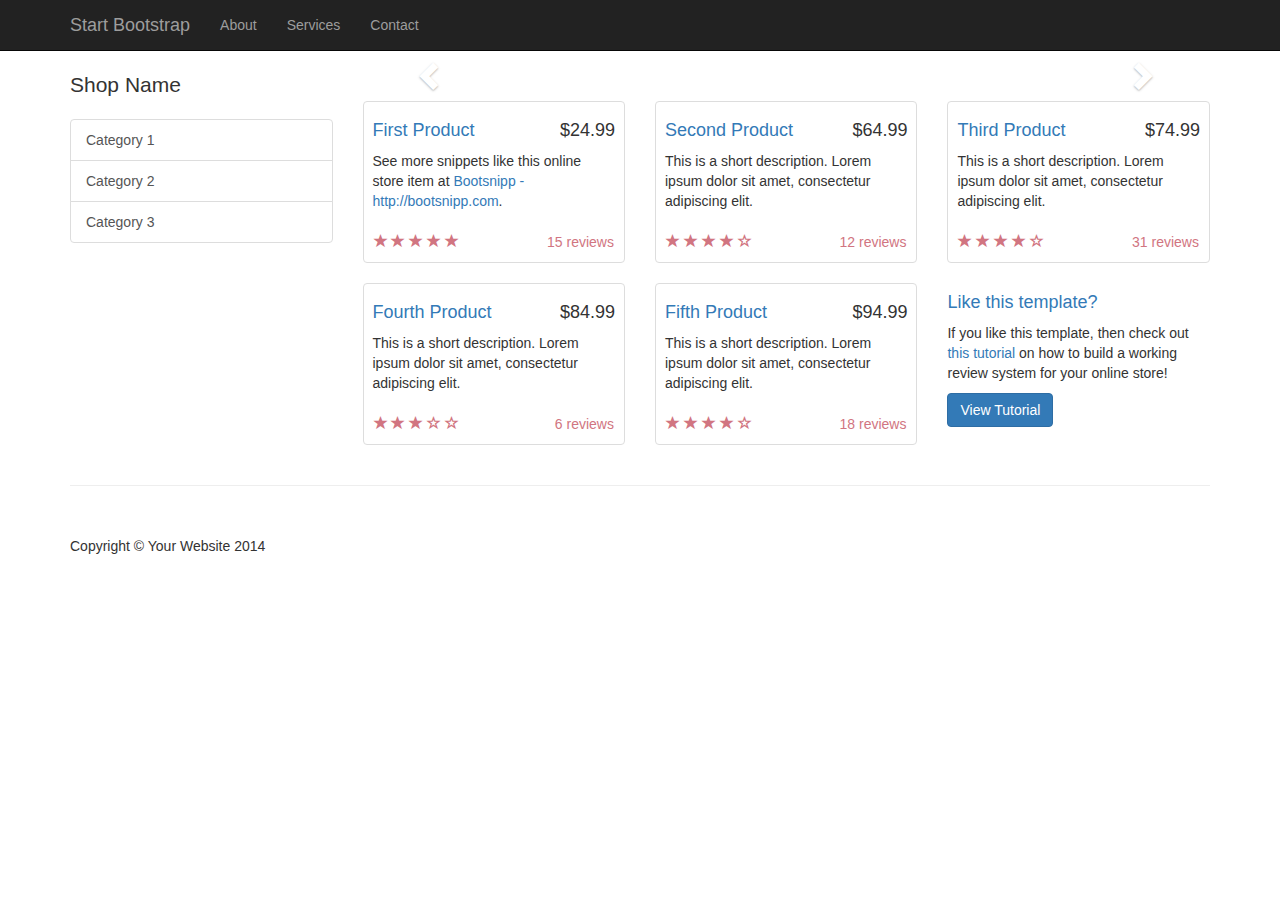
==== index.html @ 3513da08 "¡hola mundo!" ====
<!DOCTYPE html>
<html lang="en">

<head>

    <meta charset="utf-8">
    <meta http-equiv="X-UA-Compatible" content="IE=edge">
    <meta name="viewport" content="width=device-width, initial-scale=1">
    <meta name="description" content="">
    <meta name="author" content="">

    <title>Shop Homepage - Start Bootstrap Template</title>

    <!-- Bootstrap Core CSS -->
    <link href="css/bootstrap.min.css" rel="stylesheet">

    <!-- Custom CSS -->
    <link href="css/shop-homepage.css" rel="stylesheet">

    <!-- HTML5 Shim and Respond.js IE8 support of HTML5 elements and media queries -->
    <!-- WARNING: Respond.js doesn't work if you view the page via file:// -->
    <!--[if lt IE 9]>
        <script src="https://oss.maxcdn.com/libs/html5shiv/3.7.0/html5shiv.js"></script>
        <script src="https://oss.maxcdn.com/libs/respond.js/1.4.2/respond.min.js"></script>
    <![endif]-->

</head>

<body>

    <!-- Navigation -->
    <nav class="navbar navbar-inverse navbar-fixed-top" role="navigation">
        <div class="container">
            <!-- Brand and toggle get grouped for better mobile display -->
            <div class="navbar-header">
                <button type="button" class="navbar-toggle" data-toggle="collapse" data-target="#bs-example-navbar-collapse-1">
                    <span class="sr-only">Toggle navigation</span>
                    <span class="icon-bar"></span>
                    <span class="icon-bar"></span>
                    <span class="icon-bar"></span>
                </button>
                <a class="navbar-brand" href="#">Start Bootstrap</a>
            </div>
            <!-- Collect the nav links, forms, and other content for toggling -->
            <div class="collapse navbar-collapse" id="bs-example-navbar-collapse-1">
                <ul class="nav navbar-nav">
                    <li>
                        <a href="#">About</a>
                    </li>
                    <li>
                        <a href="#">Services</a>
                    </li>
                    <li>
                        <a href="#">Contact</a>
                    </li>
                </ul>
            </div>
            <!-- /.navbar-collapse -->
        </div>
        <!-- /.container -->
    </nav>

    <!-- Page Content -->
    <div class="container">

        <div class="row">

            <div class="col-md-3">
                <p class="lead">Shop Name</p>
                <div class="list-group">
                    <a href="#" class="list-group-item">Category 1</a>
                    <a href="#" class="list-group-item">Category 2</a>
                    <a href="#" class="list-group-item">Category 3</a>
                </div>
            </div>

            <div class="col-md-9">

                <div class="row carousel-holder">

                    <div class="col-md-12">
                        <div id="carousel-example-generic" class="carousel slide" data-ride="carousel">
                            <ol class="carousel-indicators">
                                <li data-target="#carousel-example-generic" data-slide-to="0" class="active"></li>
                                <li data-target="#carousel-example-generic" data-slide-to="1"></li>
                                <li data-target="#carousel-example-generic" data-slide-to="2"></li>
                            </ol>
                            <div class="carousel-inner">
                                <div class="item active">
                                    <img class="slide-image" src="http://placehold.it/800x300" alt="">
                                </div>
                                <div class="item">
                                    <img class="slide-image" src="http://placehold.it/800x300" alt="">
                                </div>
                                <div class="item">
                                    <img class="slide-image" src="http://placehold.it/800x300" alt="">
                                </div>
                            </div>
                            <a class="left carousel-control" href="#carousel-example-generic" data-slide="prev">
                                <span class="glyphicon glyphicon-chevron-left"></span>
                            </a>
                            <a class="right carousel-control" href="#carousel-example-generic" data-slide="next">
                                <span class="glyphicon glyphicon-chevron-right"></span>
                            </a>
                        </div>
                    </div>

                </div>

                <div class="row">

                    <div class="col-sm-4 col-lg-4 col-md-4">
                        <div class="thumbnail">
                            <img src="http://placehold.it/320x150" alt="">
                            <div class="caption">
                                <h4 class="pull-right">$24.99</h4>
                                <h4><a href="#">First Product</a>
                                </h4>
                                <p>See more snippets like this online store item at <a target="_blank" href="http://www.bootsnipp.com">Bootsnipp - http://bootsnipp.com</a>.</p>
                            </div>
                            <div class="ratings">
                                <p class="pull-right">15 reviews</p>
                                <p>
                                    <span class="glyphicon glyphicon-star"></span>
                                    <span class="glyphicon glyphicon-star"></span>
                                    <span class="glyphicon glyphicon-star"></span>
                                    <span class="glyphicon glyphicon-star"></span>
                                    <span class="glyphicon glyphicon-star"></span>
                                </p>
                            </div>
                        </div>
                    </div>

                    <div class="col-sm-4 col-lg-4 col-md-4">
                        <div class="thumbnail">
                            <img src="http://placehold.it/320x150" alt="">
                            <div class="caption">
                                <h4 class="pull-right">$64.99</h4>
                                <h4><a href="#">Second Product</a>
                                </h4>
                                <p>This is a short description. Lorem ipsum dolor sit amet, consectetur adipiscing elit.</p>
                            </div>
                            <div class="ratings">
                                <p class="pull-right">12 reviews</p>
                                <p>
                                    <span class="glyphicon glyphicon-star"></span>
                                    <span class="glyphicon glyphicon-star"></span>
                                    <span class="glyphicon glyphicon-star"></span>
                                    <span class="glyphicon glyphicon-star"></span>
                                    <span class="glyphicon glyphicon-star-empty"></span>
                                </p>
                            </div>
                        </div>
                    </div>

                    <div class="col-sm-4 col-lg-4 col-md-4">
                        <div class="thumbnail">
                            <img src="http://placehold.it/320x150" alt="">
                            <div class="caption">
                                <h4 class="pull-right">$74.99</h4>
                                <h4><a href="#">Third Product</a>
                                </h4>
                                <p>This is a short description. Lorem ipsum dolor sit amet, consectetur adipiscing elit.</p>
                            </div>
                            <div class="ratings">
                                <p class="pull-right">31 reviews</p>
                                <p>
                                    <span class="glyphicon glyphicon-star"></span>
                                    <span class="glyphicon glyphicon-star"></span>
                                    <span class="glyphicon glyphicon-star"></span>
                                    <span class="glyphicon glyphicon-star"></span>
                                    <span class="glyphicon glyphicon-star-empty"></span>
                                </p>
                            </div>
                        </div>
                    </div>

                    <div class="col-sm-4 col-lg-4 col-md-4">
                        <div class="thumbnail">
                            <img src="http://placehold.it/320x150" alt="">
                            <div class="caption">
                                <h4 class="pull-right">$84.99</h4>
                                <h4><a href="#">Fourth Product</a>
                                </h4>
                                <p>This is a short description. Lorem ipsum dolor sit amet, consectetur adipiscing elit.</p>
                            </div>
                            <div class="ratings">
                                <p class="pull-right">6 reviews</p>
                                <p>
                                    <span class="glyphicon glyphicon-star"></span>
                                    <span class="glyphicon glyphicon-star"></span>
                                    <span class="glyphicon glyphicon-star"></span>
                                    <span class="glyphicon glyphicon-star-empty"></span>
                                    <span class="glyphicon glyphicon-star-empty"></span>
                                </p>
                            </div>
                        </div>
                    </div>

                    <div class="col-sm-4 col-lg-4 col-md-4">
                        <div class="thumbnail">
                            <img src="http://placehold.it/320x150" alt="">
                            <div class="caption">
                                <h4 class="pull-right">$94.99</h4>
                                <h4><a href="#">Fifth Product</a>
                                </h4>
                                <p>This is a short description. Lorem ipsum dolor sit amet, consectetur adipiscing elit.</p>
                            </div>
                            <div class="ratings">
                                <p class="pull-right">18 reviews</p>
                                <p>
                                    <span class="glyphicon glyphicon-star"></span>
                                    <span class="glyphicon glyphicon-star"></span>
                                    <span class="glyphicon glyphicon-star"></span>
                                    <span class="glyphicon glyphicon-star"></span>
                                    <span class="glyphicon glyphicon-star-empty"></span>
                                </p>
                            </div>
                        </div>
                    </div>

                    <div class="col-sm-4 col-lg-4 col-md-4">
                        <h4><a href="#">Like this template?</a>
                        </h4>
                        <p>If you like this template, then check out <a target="_blank" href="http://maxoffsky.com/code-blog/laravel-shop-tutorial-1-building-a-review-system/">this tutorial</a> on how to build a working review system for your online store!</p>
                        <a class="btn btn-primary" target="_blank" href="http://maxoffsky.com/code-blog/laravel-shop-tutorial-1-building-a-review-system/">View Tutorial</a>
                    </div>

                </div>

            </div>

        </div>

    </div>
    <!-- /.container -->

    <div class="container">

        <hr>

        <!-- Footer -->
        <footer>
            <div class="row">
                <div class="col-lg-12">
                    <p>Copyright &copy; Your Website 2014</p>
                </div>
            </div>
        </footer>

    </div>
    <!-- /.container -->

    <!-- jQuery -->
    <script src="js/jquery.js"></script>

    <!-- Bootstrap Core JavaScript -->
    <script src="js/bootstrap.min.js"></script>

</body>

</html>
---- css/shop-homepage.css ----
/*!
 * Start Bootstrap - Shop Homepage (http://startbootstrap.com/)
 * Copyright 2013-2016 Start Bootstrap
 * Licensed under MIT (https://github.com/BlackrockDigital/startbootstrap/blob/gh-pages/LICENSE)
 */

body {
    padding-top: 70px; /* Required padding for .navbar-fixed-top. Remove if using .navbar-static-top. Change if height of navigation changes. */
}

.slide-image {
    width: 100%;
}

.carousel-holder {
    margin-bottom: 30px;
}

.carousel-control,
.item {
    border-radius: 4px;
}

.caption {
    height: 130px;
    overflow: hidden;
}

.caption h4 {
    white-space: nowrap;
}

.thumbnail img {
    width: 100%;
}

.ratings {
    padding-right: 10px;
    padding-left: 10px;
    color: #d17581;
}

.thumbnail {
    padding: 0;
}

.thumbnail .caption-full {
    padding: 9px;
    color: #333;
}

footer {
    margin: 50px 0;
}
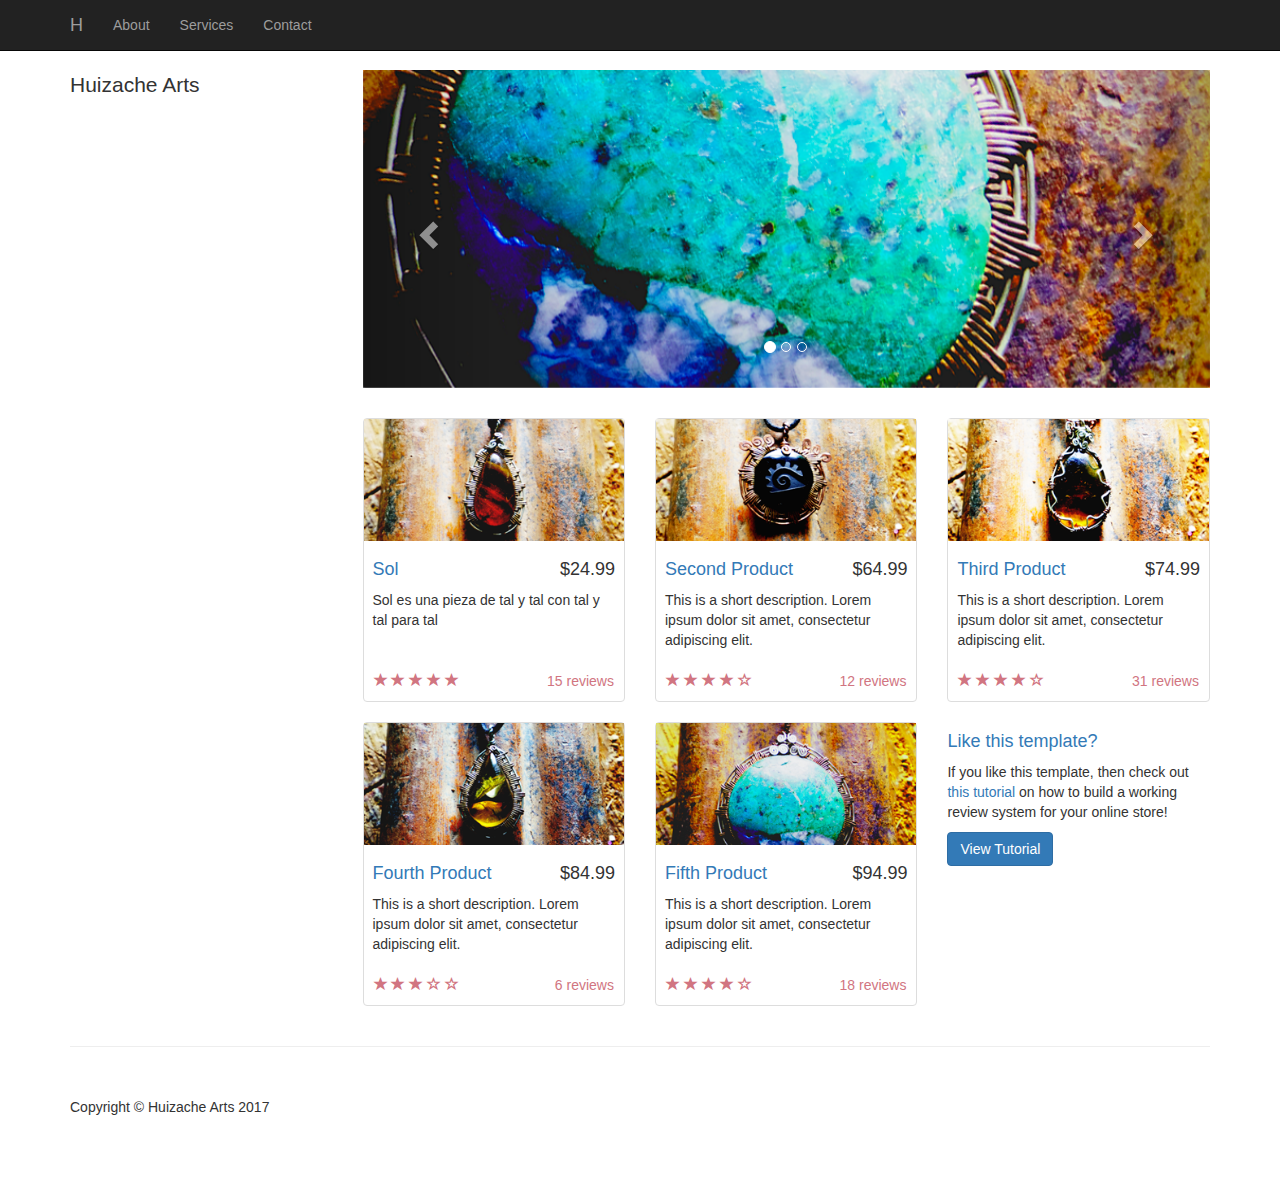
==== commit 2d9f8969: "el juan ( ." ====
--- a/index.html
+++ b/index.html
@@ -9,7 +9,7 @@
     <meta name="description" content="">
     <meta name="author" content="">
 
-    <title>Shop Homepage - Start Bootstrap Template</title>
+    <title>Huizache Arts</title>
 
     <!-- Bootstrap Core CSS -->
     <link href="css/bootstrap.min.css" rel="stylesheet">
@@ -39,7 +39,7 @@
                     <span class="icon-bar"></span>
                     <span class="icon-bar"></span>
                 </button>
-                <a class="navbar-brand" href="#">Start Bootstrap</a>
+                <a class="navbar-brand" href="#">H</a>
             </div>
             <!-- Collect the nav links, forms, and other content for toggling -->
             <div class="collapse navbar-collapse" id="bs-example-navbar-collapse-1">
@@ -66,12 +66,14 @@
         <div class="row">
 
             <div class="col-md-3">
-                <p class="lead">Shop Name</p>
+                <p class="lead">Huizache Arts</p>
+                <!--
                 <div class="list-group">
                     <a href="#" class="list-group-item">Category 1</a>
                     <a href="#" class="list-group-item">Category 2</a>
                     <a href="#" class="list-group-item">Category 3</a>
-                </div>
+                </div>-->
+
             </div>
 
             <div class="col-md-9">
@@ -87,13 +89,13 @@
                             </ol>
                             <div class="carousel-inner">
                                 <div class="item active">
-                                    <img class="slide-image" src="http://placehold.it/800x300" alt="">
+                                    <img class="slide-image" src="img/01_circazul.png" alt="">
                                 </div>
                                 <div class="item">
-                                    <img class="slide-image" src="http://placehold.it/800x300" alt="">
+                                    <img class="slide-image" src="img/02_amarillo.png" alt="">
                                 </div>
                                 <div class="item">
-                                    <img class="slide-image" src="http://placehold.it/800x300" alt="">
+                                    <img class="slide-image" src="img/03_solnoir.png" alt="">
                                 </div>
                             </div>
                             <a class="left carousel-control" href="#carousel-example-generic" data-slide="prev">
@@ -111,12 +113,12 @@
 
                     <div class="col-sm-4 col-lg-4 col-md-4">
                         <div class="thumbnail">
-                            <img src="http://placehold.it/320x150" alt="">
+                            <img src="img/_04_ambar.png" alt="">
                             <div class="caption">
                                 <h4 class="pull-right">$24.99</h4>
-                                <h4><a href="#">First Product</a>
-                                </h4>
-                                <p>See more snippets like this online store item at <a target="_blank" href="http://www.bootsnipp.com">Bootsnipp - http://bootsnipp.com</a>.</p>
+                                <h4><a href="#">Sol</a>
+                                </h4>
+                                <p>Sol es una pieza de tal y tal con tal y tal para tal </p>
                             </div>
                             <div class="ratings">
                                 <p class="pull-right">15 reviews</p>
@@ -133,7 +135,7 @@
 
                     <div class="col-sm-4 col-lg-4 col-md-4">
                         <div class="thumbnail">
-                            <img src="http://placehold.it/320x150" alt="">
+                            <img src="img/_06_paz.png" alt="">
                             <div class="caption">
                                 <h4 class="pull-right">$64.99</h4>
                                 <h4><a href="#">Second Product</a>
@@ -155,7 +157,7 @@
 
                     <div class="col-sm-4 col-lg-4 col-md-4">
                         <div class="thumbnail">
-                            <img src="http://placehold.it/320x150" alt="">
+                            <img src="img/_05_quebeleza.png" alt="">
                             <div class="caption">
                                 <h4 class="pull-right">$74.99</h4>
                                 <h4><a href="#">Third Product</a>
@@ -177,7 +179,7 @@
 
                     <div class="col-sm-4 col-lg-4 col-md-4">
                         <div class="thumbnail">
-                            <img src="http://placehold.it/320x150" alt="">
+                            <img src="img/_03_amarillo.png" alt="">
                             <div class="caption">
                                 <h4 class="pull-right">$84.99</h4>
                                 <h4><a href="#">Fourth Product</a>
@@ -199,7 +201,7 @@
 
                     <div class="col-sm-4 col-lg-4 col-md-4">
                         <div class="thumbnail">
-                            <img src="http://placehold.it/320x150" alt="">
+                            <img src="img/_02_circazul.png" alt="">
                             <div class="caption">
                                 <h4 class="pull-right">$94.99</h4>
                                 <h4><a href="#">Fifth Product</a>
@@ -243,7 +245,7 @@
         <footer>
             <div class="row">
                 <div class="col-lg-12">
-                    <p>Copyright &copy; Your Website 2014</p>
+                    <p>Copyright &copy; Huizache Arts 2017</p>
                 </div>
             </div>
         </footer>
--- a/css/shop-homepage.css
+++ b/css/shop-homepage.css
@@ -4,8 +4,11 @@
  * Licensed under MIT (https://github.com/BlackrockDigital/startbootstrap/blob/gh-pages/LICENSE)
  */
 
+
+
 body {
     padding-top: 70px; /* Required padding for .navbar-fixed-top. Remove if using .navbar-static-top. Change if height of navigation changes. */
+    font-family: Tahoma, Geneva, sans-serif;
 }
 
 .slide-image {
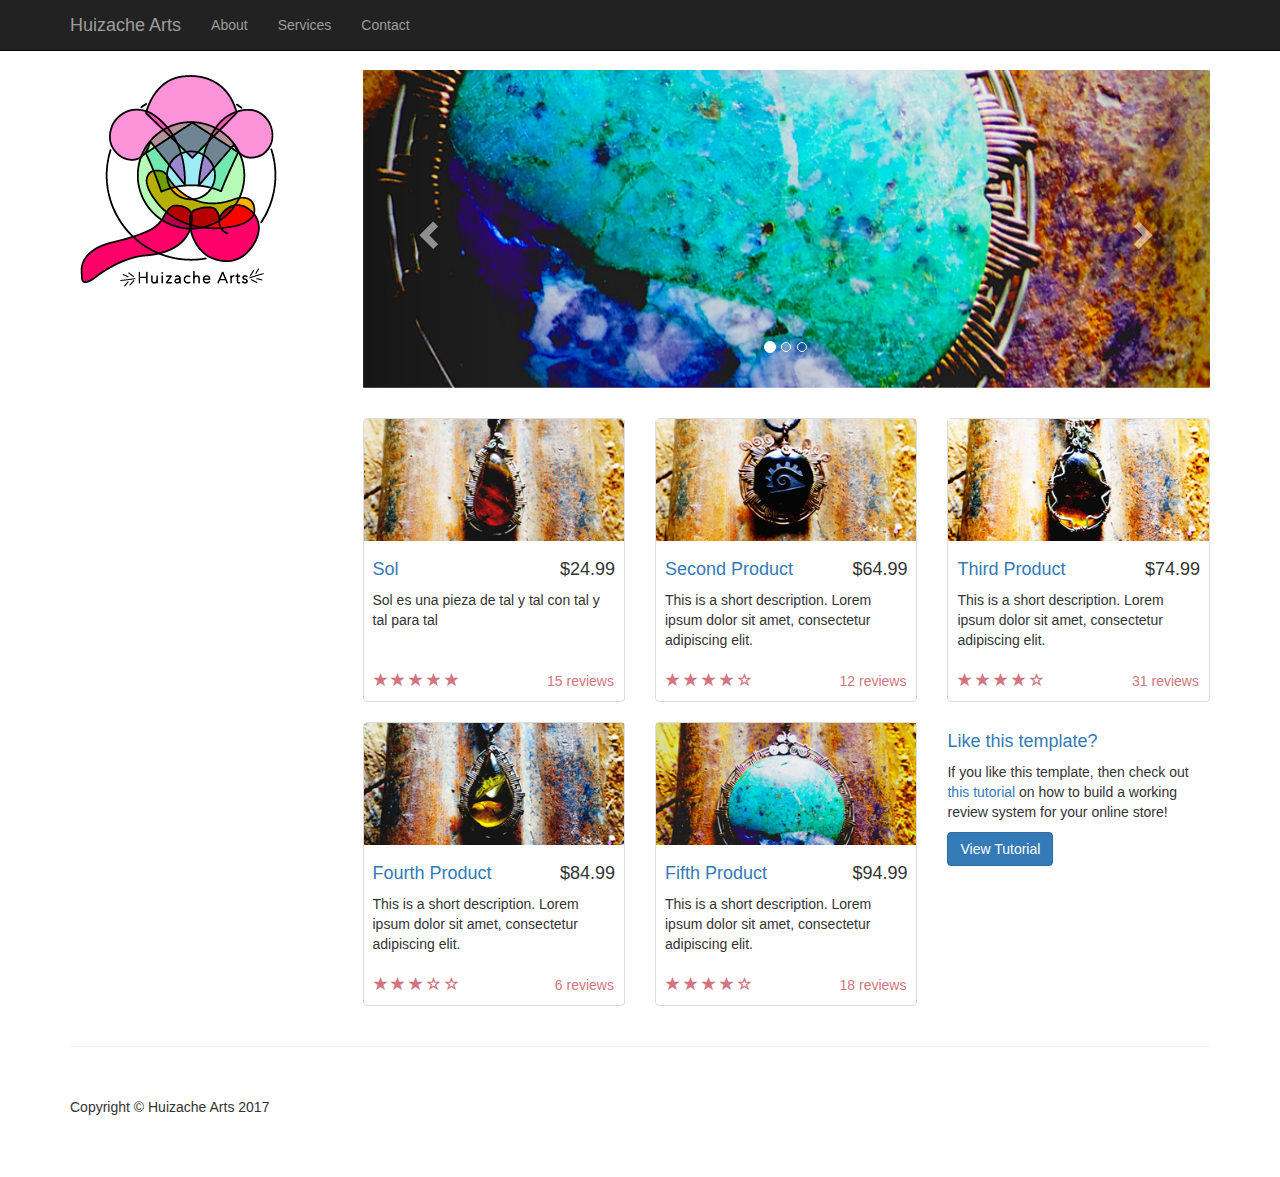
==== commit 276dcd29: "va el logo, etc" ====
--- a/index.html
+++ b/index.html
@@ -39,7 +39,7 @@
                     <span class="icon-bar"></span>
                     <span class="icon-bar"></span>
                 </button>
-                <a class="navbar-brand" href="#">H</a>
+                <a class="navbar-brand" href="#">Huizache Arts</a>
             </div>
             <!-- Collect the nav links, forms, and other content for toggling -->
             <div class="collapse navbar-collapse" id="bs-example-navbar-collapse-1">
@@ -66,14 +66,15 @@
         <div class="row">
 
             <div class="col-md-3">
-                <p class="lead">Huizache Arts</p>
+                <p class="lead">
+                <img src="img/logo-01-01.png" width="220px">
                 <!--
                 <div class="list-group">
                     <a href="#" class="list-group-item">Category 1</a>
                     <a href="#" class="list-group-item">Category 2</a>
                     <a href="#" class="list-group-item">Category 3</a>
                 </div>-->
-
+</p>
             </div>
 
             <div class="col-md-9">
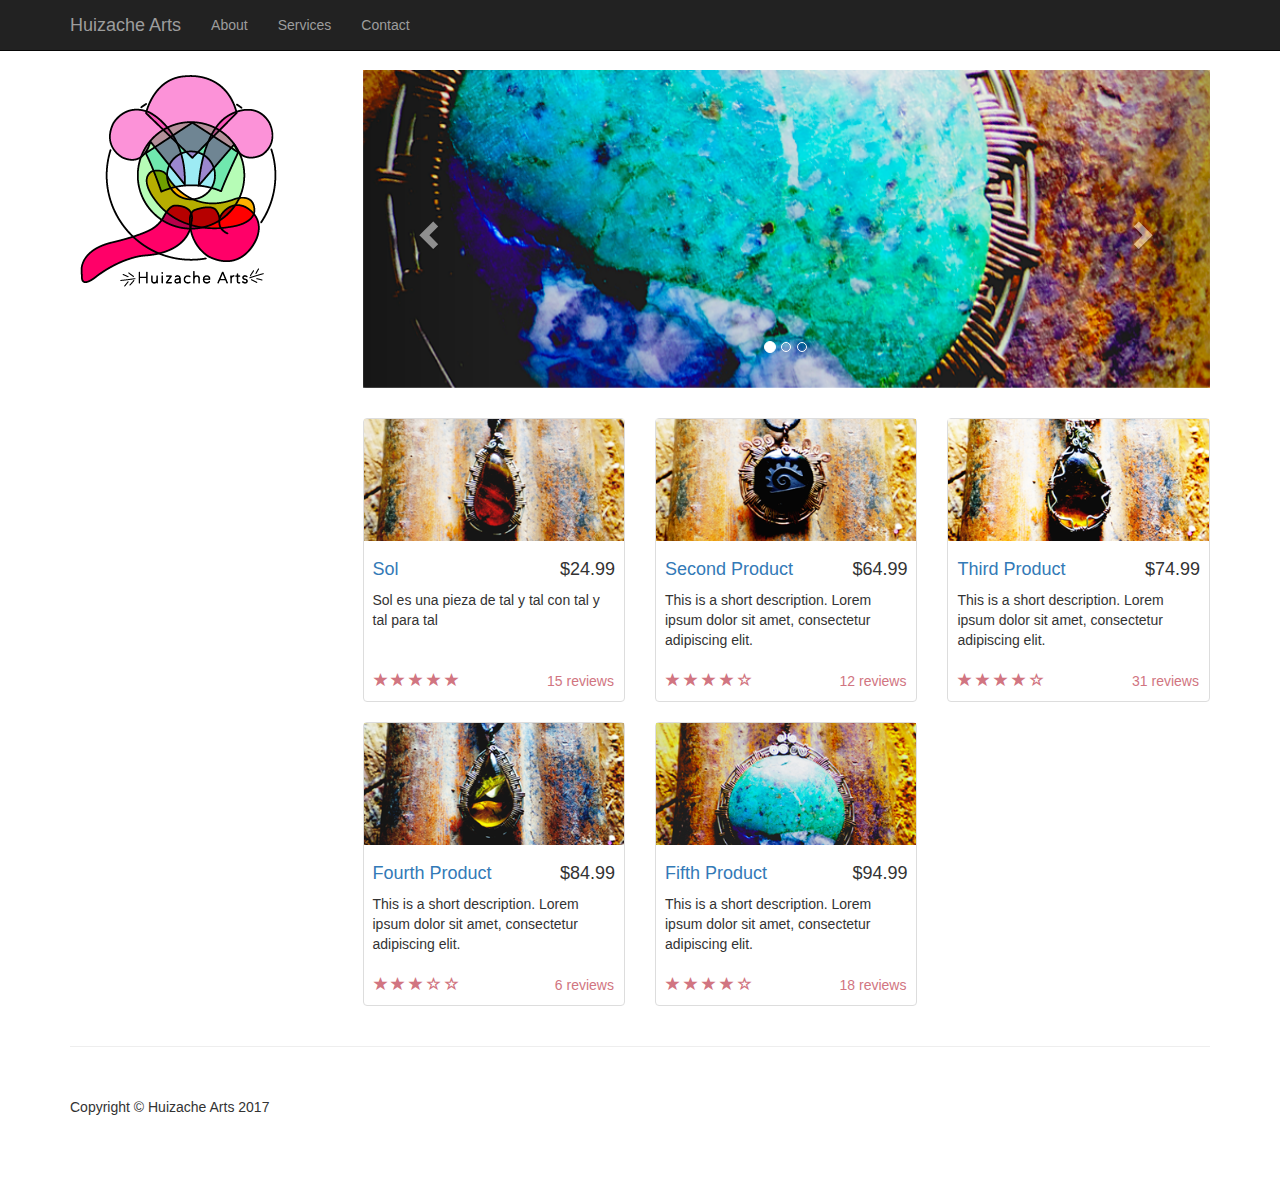
==== commit 19b18c5d: "cambios_img" ====
--- a/index.html
+++ b/index.html
@@ -114,7 +114,7 @@
 
                     <div class="col-sm-4 col-lg-4 col-md-4">
                         <div class="thumbnail">
-                            <img src="img/_04_ambar.png" alt="">
+                            <img src="img/04_ambar.png" alt="">
                             <div class="caption">
                                 <h4 class="pull-right">$24.99</h4>
                                 <h4><a href="#">Sol</a>
@@ -136,7 +136,7 @@
 
                     <div class="col-sm-4 col-lg-4 col-md-4">
                         <div class="thumbnail">
-                            <img src="img/_06_paz.png" alt="">
+                            <img src="img/06_paz.png" alt="">
                             <div class="caption">
                                 <h4 class="pull-right">$64.99</h4>
                                 <h4><a href="#">Second Product</a>
@@ -158,7 +158,7 @@
 
                     <div class="col-sm-4 col-lg-4 col-md-4">
                         <div class="thumbnail">
-                            <img src="img/_05_quebeleza.png" alt="">
+                            <img src="img/05_quebeleza.png" alt="">
                             <div class="caption">
                                 <h4 class="pull-right">$74.99</h4>
                                 <h4><a href="#">Third Product</a>
@@ -180,7 +180,7 @@
 
                     <div class="col-sm-4 col-lg-4 col-md-4">
                         <div class="thumbnail">
-                            <img src="img/_03_amarillo.png" alt="">
+                            <img src="img/03_amarillo.png" alt="">
                             <div class="caption">
                                 <h4 class="pull-right">$84.99</h4>
                                 <h4><a href="#">Fourth Product</a>
@@ -202,7 +202,7 @@
 
                     <div class="col-sm-4 col-lg-4 col-md-4">
                         <div class="thumbnail">
-                            <img src="img/_02_circazul.png" alt="">
+                            <img src="img/02_circazul.png" alt="">
                             <div class="caption">
                                 <h4 class="pull-right">$94.99</h4>
                                 <h4><a href="#">Fifth Product</a>
@@ -221,14 +221,14 @@
                             </div>
                         </div>
                     </div>
-
+<!--
                     <div class="col-sm-4 col-lg-4 col-md-4">
                         <h4><a href="#">Like this template?</a>
                         </h4>
                         <p>If you like this template, then check out <a target="_blank" href="http://maxoffsky.com/code-blog/laravel-shop-tutorial-1-building-a-review-system/">this tutorial</a> on how to build a working review system for your online store!</p>
                         <a class="btn btn-primary" target="_blank" href="http://maxoffsky.com/code-blog/laravel-shop-tutorial-1-building-a-review-system/">View Tutorial</a>
                     </div>
-
+-->
                 </div>
 
             </div>
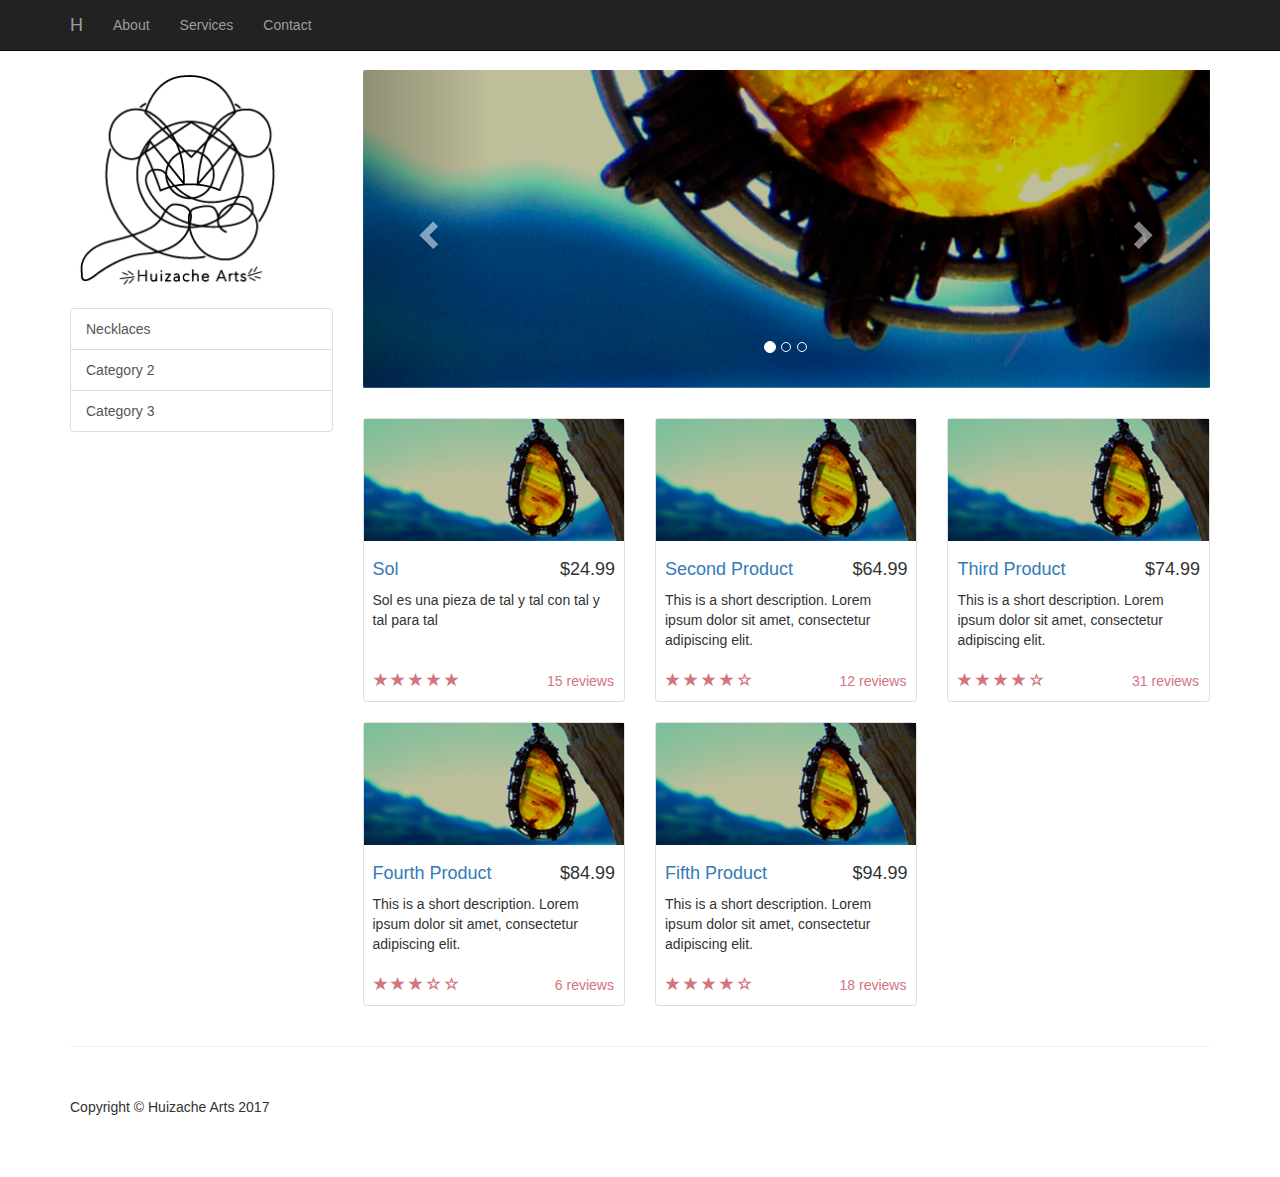
==== commit 44bde224: "venga ( ." ====
--- a/index.html
+++ b/index.html
@@ -39,7 +39,7 @@
                     <span class="icon-bar"></span>
                     <span class="icon-bar"></span>
                 </button>
-                <a class="navbar-brand" href="#">Huizache Arts</a>
+                <a class="navbar-brand" href="#">H</a>
             </div>
             <!-- Collect the nav links, forms, and other content for toggling -->
             <div class="collapse navbar-collapse" id="bs-example-navbar-collapse-1">
@@ -67,13 +67,12 @@
 
             <div class="col-md-3">
                 <p class="lead">
-                <img src="img/logo-01-01.png" width="220px">
-                <!--
+                <img src="img/logo_bn_01-01.png" width="218px">
                 <div class="list-group">
-                    <a href="#" class="list-group-item">Category 1</a>
+                    <a href="#" class="list-group-item">Necklaces</a>
                     <a href="#" class="list-group-item">Category 2</a>
                     <a href="#" class="list-group-item">Category 3</a>
-                </div>-->
+                </div>
 </p>
             </div>
 
@@ -90,13 +89,13 @@
                             </ol>
                             <div class="carousel-inner">
                                 <div class="item active">
-                                    <img class="slide-image" src="img/01_circazul.png" alt="">
+                                    <img class="slide-image" src="img/grande_01.png" alt="">
                                 </div>
                                 <div class="item">
-                                    <img class="slide-image" src="img/02_amarillo.png" alt="">
+                                    <img class="slide-image" src="img/grande_02.png" alt="">
                                 </div>
                                 <div class="item">
-                                    <img class="slide-image" src="img/03_solnoir.png" alt="">
+                                    <img class="slide-image" src="img/grande_03.png" alt="">
                                 </div>
                             </div>
                             <a class="left carousel-control" href="#carousel-example-generic" data-slide="prev">
@@ -114,7 +113,7 @@
 
                     <div class="col-sm-4 col-lg-4 col-md-4">
                         <div class="thumbnail">
-                            <img src="img/04_ambar.png" alt="">
+                            <img src="img/petit_01.png" alt="">
                             <div class="caption">
                                 <h4 class="pull-right">$24.99</h4>
                                 <h4><a href="#">Sol</a>
@@ -136,7 +135,7 @@
 
                     <div class="col-sm-4 col-lg-4 col-md-4">
                         <div class="thumbnail">
-                            <img src="img/06_paz.png" alt="">
+                            <img src="img/petit_01.png" alt="">
                             <div class="caption">
                                 <h4 class="pull-right">$64.99</h4>
                                 <h4><a href="#">Second Product</a>
@@ -158,7 +157,7 @@
 
                     <div class="col-sm-4 col-lg-4 col-md-4">
                         <div class="thumbnail">
-                            <img src="img/05_quebeleza.png" alt="">
+                            <img src="img/petit_01.png" alt="">
                             <div class="caption">
                                 <h4 class="pull-right">$74.99</h4>
                                 <h4><a href="#">Third Product</a>
@@ -180,7 +179,7 @@
 
                     <div class="col-sm-4 col-lg-4 col-md-4">
                         <div class="thumbnail">
-                            <img src="img/03_amarillo.png" alt="">
+                            <img src="img/petit_01.png" alt="">
                             <div class="caption">
                                 <h4 class="pull-right">$84.99</h4>
                                 <h4><a href="#">Fourth Product</a>
@@ -202,7 +201,7 @@
 
                     <div class="col-sm-4 col-lg-4 col-md-4">
                         <div class="thumbnail">
-                            <img src="img/02_circazul.png" alt="">
+                            <img src="img/petit_01.png" alt="">
                             <div class="caption">
                                 <h4 class="pull-right">$94.99</h4>
                                 <h4><a href="#">Fifth Product</a>
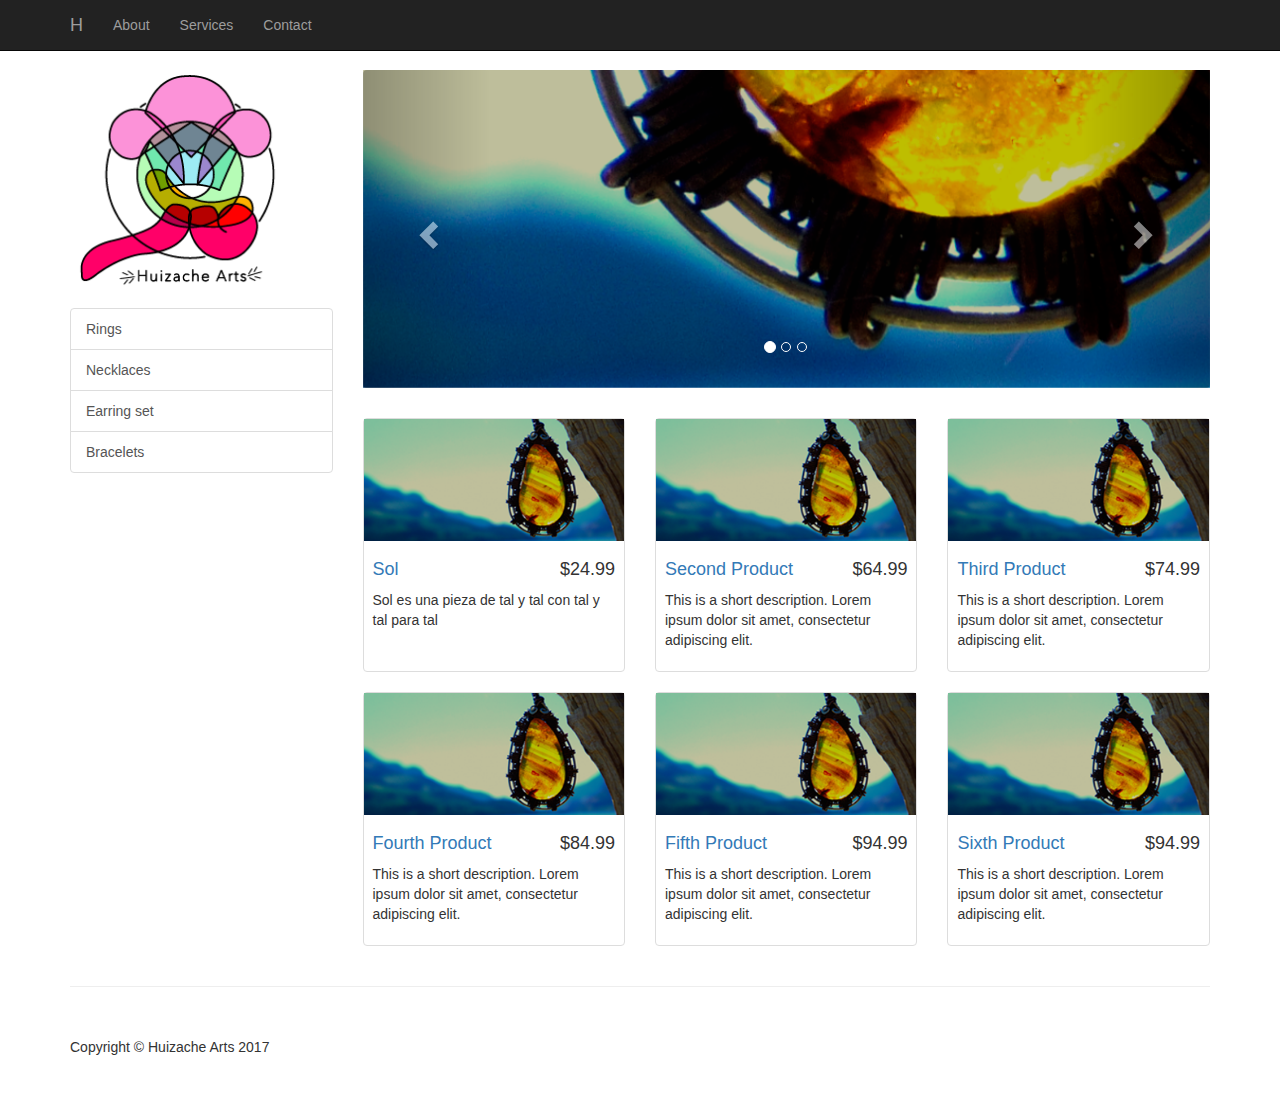
==== commit 6bf50f0f: "va un cambio" ====
--- a/index.html
+++ b/index.html
@@ -39,13 +39,13 @@
                     <span class="icon-bar"></span>
                     <span class="icon-bar"></span>
                 </button>
-                <a class="navbar-brand" href="#">H</a>
+                <a class="navbar-brand" href="index.html">H</a>
             </div>
             <!-- Collect the nav links, forms, and other content for toggling -->
             <div class="collapse navbar-collapse" id="bs-example-navbar-collapse-1">
                 <ul class="nav navbar-nav">
                     <li>
-                        <a href="#">About</a>
+                        <a href="about.html">About</a>
                     </li>
                     <li>
                         <a href="#">Services</a>
@@ -64,14 +64,14 @@
     <div class="container">
 
         <div class="row">
-
             <div class="col-md-3">
                 <p class="lead">
-                <img src="img/logo_bn_01-01.png" width="218px">
+                <img src="img/logo_color-01.png" width="218px">
                 <div class="list-group">
+                    <a href="#" class="list-group-item">Rings</a>
                     <a href="#" class="list-group-item">Necklaces</a>
-                    <a href="#" class="list-group-item">Category 2</a>
-                    <a href="#" class="list-group-item">Category 3</a>
+                    <a href="#" class="list-group-item">Earring set</a>
+                    <a href="#" class="list-group-item">Bracelets</a>
                 </div>
 </p>
             </div>
@@ -120,16 +120,6 @@
                                 </h4>
                                 <p>Sol es una pieza de tal y tal con tal y tal para tal </p>
                             </div>
-                            <div class="ratings">
-                                <p class="pull-right">15 reviews</p>
-                                <p>
-                                    <span class="glyphicon glyphicon-star"></span>
-                                    <span class="glyphicon glyphicon-star"></span>
-                                    <span class="glyphicon glyphicon-star"></span>
-                                    <span class="glyphicon glyphicon-star"></span>
-                                    <span class="glyphicon glyphicon-star"></span>
-                                </p>
-                            </div>
                         </div>
                     </div>
 
@@ -142,6 +132,7 @@
                                 </h4>
                                 <p>This is a short description. Lorem ipsum dolor sit amet, consectetur adipiscing elit.</p>
                             </div>
+                            <!--
                             <div class="ratings">
                                 <p class="pull-right">12 reviews</p>
                                 <p>
@@ -152,6 +143,7 @@
                                     <span class="glyphicon glyphicon-star-empty"></span>
                                 </p>
                             </div>
+-->
                         </div>
                     </div>
 
@@ -164,16 +156,6 @@
                                 </h4>
                                 <p>This is a short description. Lorem ipsum dolor sit amet, consectetur adipiscing elit.</p>
                             </div>
-                            <div class="ratings">
-                                <p class="pull-right">31 reviews</p>
-                                <p>
-                                    <span class="glyphicon glyphicon-star"></span>
-                                    <span class="glyphicon glyphicon-star"></span>
-                                    <span class="glyphicon glyphicon-star"></span>
-                                    <span class="glyphicon glyphicon-star"></span>
-                                    <span class="glyphicon glyphicon-star-empty"></span>
-                                </p>
-                            </div>
                         </div>
                     </div>
 
@@ -186,16 +168,6 @@
                                 </h4>
                                 <p>This is a short description. Lorem ipsum dolor sit amet, consectetur adipiscing elit.</p>
                             </div>
-                            <div class="ratings">
-                                <p class="pull-right">6 reviews</p>
-                                <p>
-                                    <span class="glyphicon glyphicon-star"></span>
-                                    <span class="glyphicon glyphicon-star"></span>
-                                    <span class="glyphicon glyphicon-star"></span>
-                                    <span class="glyphicon glyphicon-star-empty"></span>
-                                    <span class="glyphicon glyphicon-star-empty"></span>
-                                </p>
-                            </div>
                         </div>
                     </div>
 
@@ -208,18 +180,22 @@
                                 </h4>
                                 <p>This is a short description. Lorem ipsum dolor sit amet, consectetur adipiscing elit.</p>
                             </div>
-                            <div class="ratings">
-                                <p class="pull-right">18 reviews</p>
-                                <p>
-                                    <span class="glyphicon glyphicon-star"></span>
-                                    <span class="glyphicon glyphicon-star"></span>
-                                    <span class="glyphicon glyphicon-star"></span>
-                                    <span class="glyphicon glyphicon-star"></span>
-                                    <span class="glyphicon glyphicon-star-empty"></span>
-                                </p>
-                            </div>
-                        </div>
-                    </div>
+                        </div>
+                    </div>
+
+<div class="col-sm-4 col-lg-4 col-md-4">
+                        <div class="thumbnail">
+                            <img src="img/petit_01.png" alt="">
+                            <div class="caption">
+                                <h4 class="pull-right">$94.99</h4>
+                                <h4><a href="#">Sixth Product</a>
+                                </h4>
+                                <p>This is a short description. Lorem ipsum dolor sit amet, consectetur adipiscing elit.</p>
+                            </div>
+                        </div>
+                    </div>
+
+
 <!--
                     <div class="col-sm-4 col-lg-4 col-md-4">
                         <h4><a href="#">Like this template?</a>
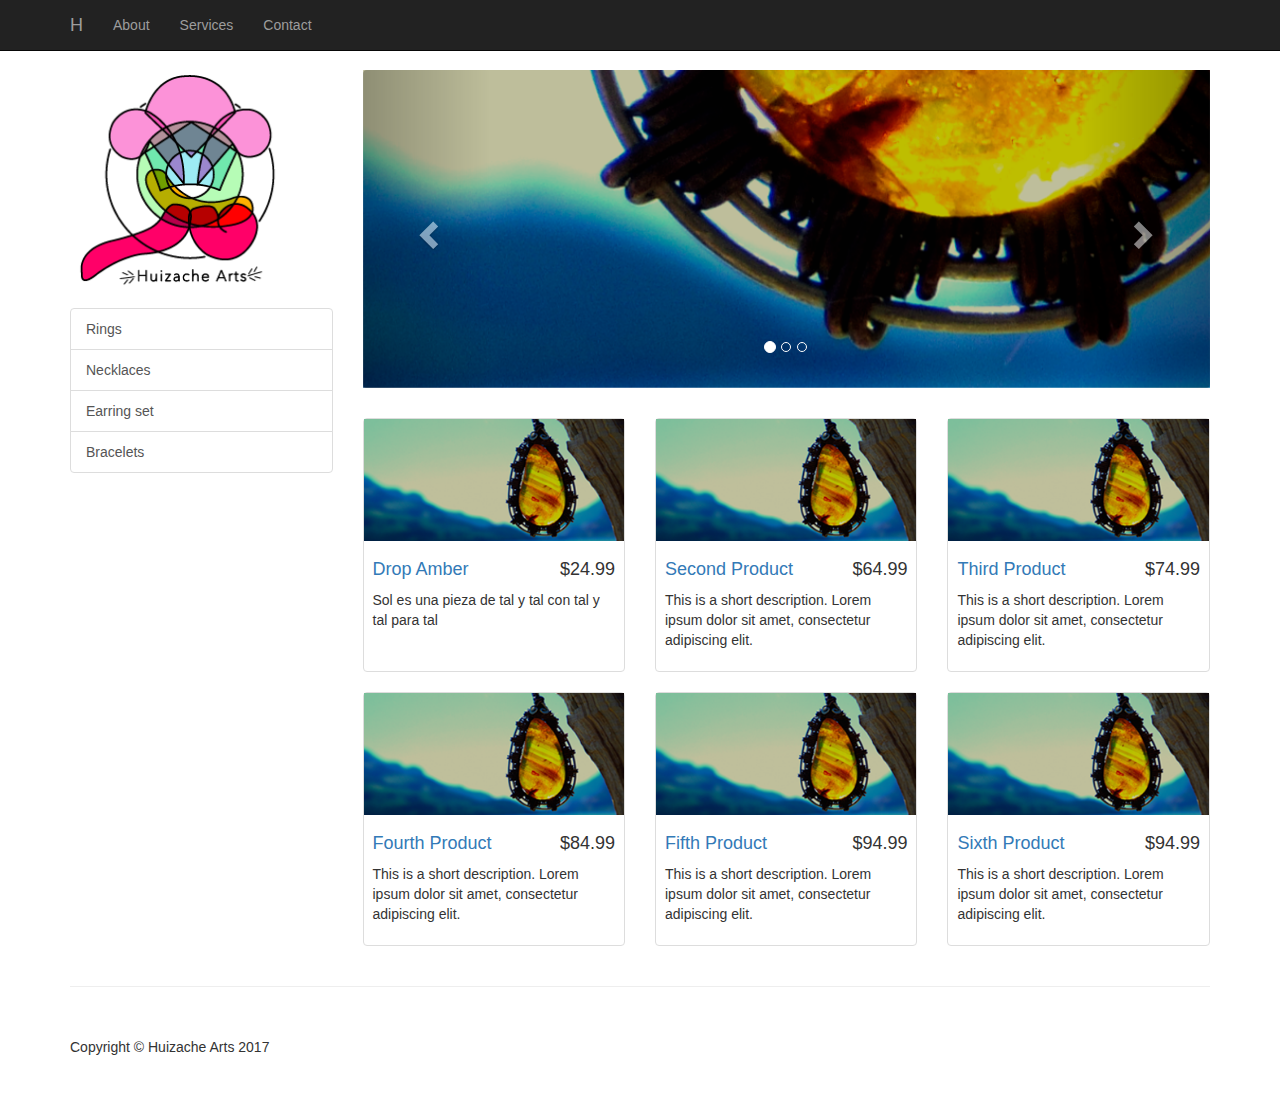
==== commit d98e55fa: "drop" ====
--- a/index.html
+++ b/index.html
@@ -116,7 +116,7 @@
                             <img src="img/petit_01.png" alt="">
                             <div class="caption">
                                 <h4 class="pull-right">$24.99</h4>
-                                <h4><a href="#">Sol</a>
+                                <h4><a href="#">Drop Amber</a>
                                 </h4>
                                 <p>Sol es una pieza de tal y tal con tal y tal para tal </p>
                             </div>
